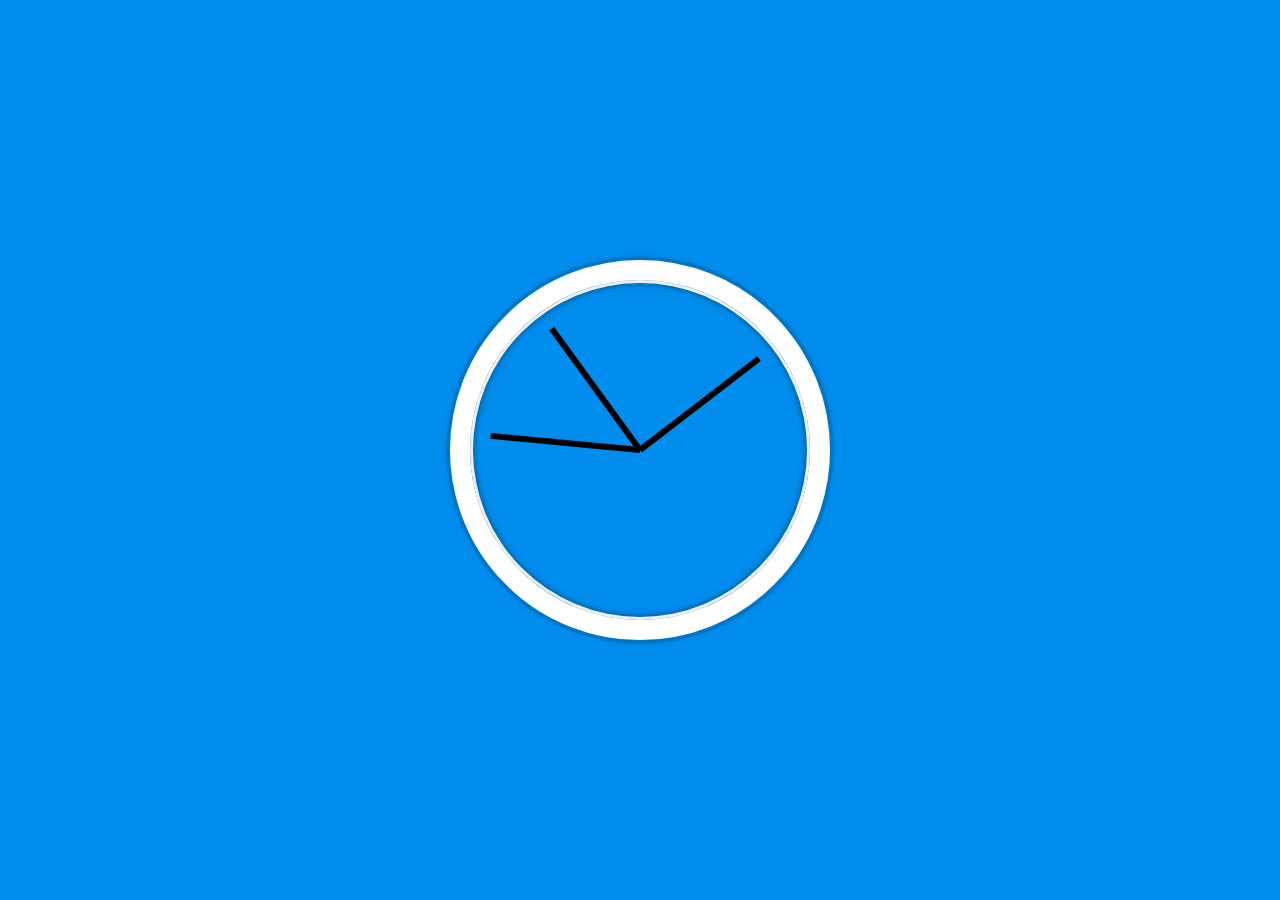
==== 02-clock/index.html @ 5d69bb39 "2nd challenge" ====
<!DOCTYPE html>
<html lang="en">
<head>
  <meta charset="UTF-8">
  <title>JS + CSS Clock</title>
  <link rel="icon" href="https://fav.farm/✅" />
</head>
<body>


    <div class="clock">
      <div class="clock-face">
        <div class="hand hour-hand"></div>
        <div class="hand min-hand"></div>
        <div class="hand second-hand"></div>
      </div>
    </div>


  <style>
    html {
      background: #018DED url(https://unsplash.it/1500/1000?image=881&blur=5);
      background-size: cover;
      font-family: 'helvetica neue';
      text-align: center;
      font-size: 10px;
    }

    body {
      margin: 0;
      font-size: 2rem;
      display: flex;
      flex: 1;
      min-height: 100vh;
      align-items: center;
    }

    .clock {
      width: 30rem;
      height: 30rem;
      border: 20px solid white;
      border-radius: 50%;
      margin: 50px auto;
      position: relative;
      padding: 2rem;
      box-shadow:
        0 0 0 4px rgba(0,0,0,0.1),
        inset 0 0 0 3px #EFEFEF,
        inset 0 0 10px black,
        0 0 10px rgba(0,0,0,0.2);
    }

    .clock-face {
      position: relative;
      width: 100%;
      height: 100%;
      transform: translateY(-3px); /* account for the height of the clock hands */
    }

    .hand {
      width: 50%;
      height: 6px;
      background: black;
      position: absolute;
      top: 50%;
      transform-origin: 100%;
      transform: rotate(90deg);
      transition: all 0.05s;
      transition-timing-function: cubic-bezier(0.1, 2.7, 0.58, 1);
    }
</style>

<script>
  const secondHand = document.querySelector('.second-hand');
  const minsHand = document.querySelector('.min-hand');
  const hourHand = document.querySelector('.hour-hand');

  function setDate() {
    const now = new Date();

    const seconds = now.getSeconds();
    const secondsDegrees = ((seconds / 60) * 360) + 90;
    secondHand.style.transform = `rotate(${secondsDegrees}deg)`;

    const mins = now.getMinutes();
    const minsDegrees = ((mins / 60) * 360) + ((seconds/60)*6) + 90;
    minsHand.style.transform = `rotate(${minsDegrees}deg)`;

    const hour = now.getHours();
    const hourDegrees = ((hour / 12) * 360) + ((mins/60)*30) + 90;
    hourHand.style.transform = `rotate(${hourDegrees}deg)`;
  }

  setInterval(setDate, 1000);

  setDate();

</script>
</body>
</html>
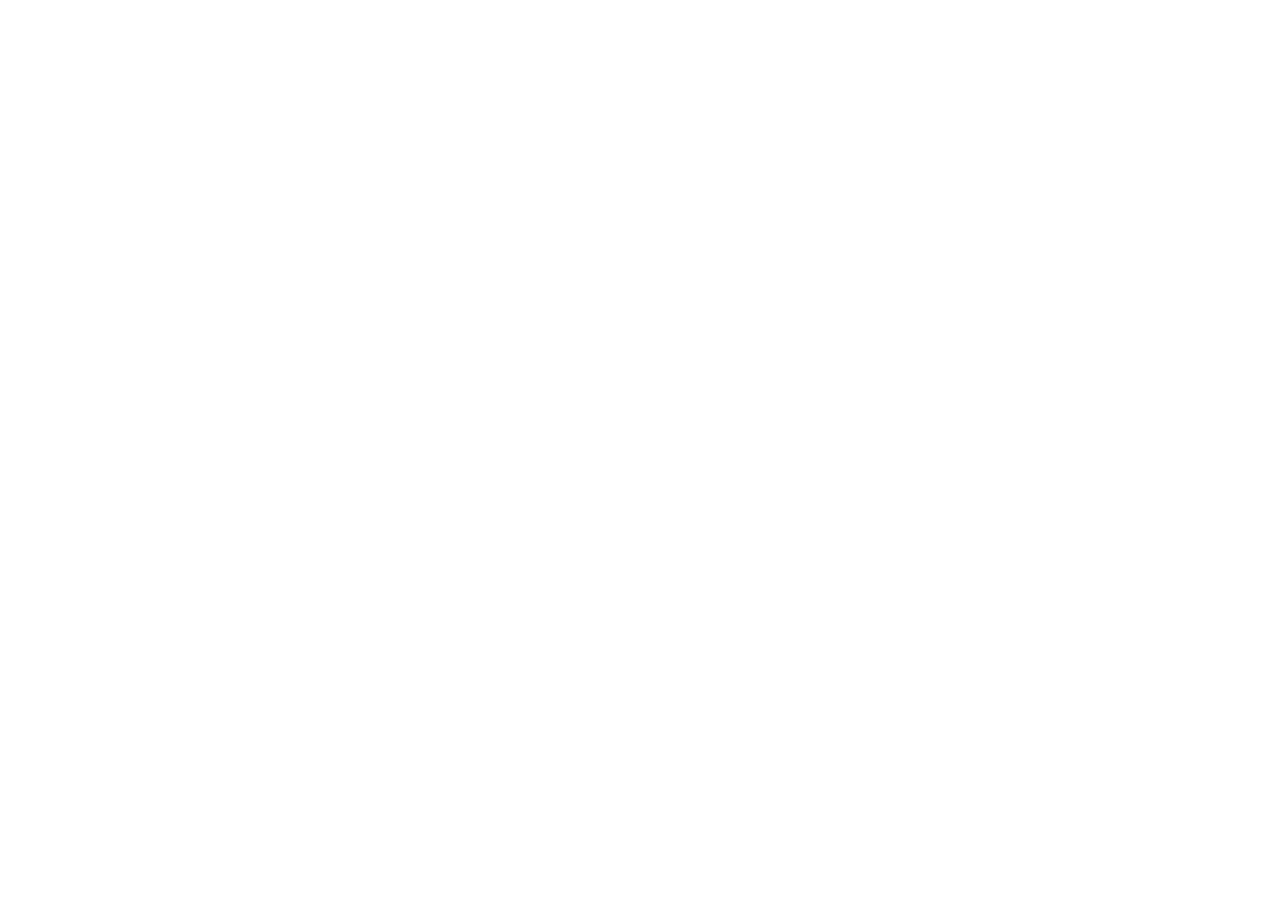
==== commit 6bc7c5c1: "split html, css, and js" ====
--- a/02-clock/index.html
+++ b/02-clock/index.html
@@ -17,84 +17,7 @@
     </div>
 
 
-  <style>
-    html {
-      background: #018DED url(https://unsplash.it/1500/1000?image=881&blur=5);
-      background-size: cover;
-      font-family: 'helvetica neue';
-      text-align: center;
-      font-size: 10px;
-    }
-
-    body {
-      margin: 0;
-      font-size: 2rem;
-      display: flex;
-      flex: 1;
-      min-height: 100vh;
-      align-items: center;
-    }
-
-    .clock {
-      width: 30rem;
-      height: 30rem;
-      border: 20px solid white;
-      border-radius: 50%;
-      margin: 50px auto;
-      position: relative;
-      padding: 2rem;
-      box-shadow:
-        0 0 0 4px rgba(0,0,0,0.1),
-        inset 0 0 0 3px #EFEFEF,
-        inset 0 0 10px black,
-        0 0 10px rgba(0,0,0,0.2);
-    }
-
-    .clock-face {
-      position: relative;
-      width: 100%;
-      height: 100%;
-      transform: translateY(-3px); /* account for the height of the clock hands */
-    }
-
-    .hand {
-      width: 50%;
-      height: 6px;
-      background: black;
-      position: absolute;
-      top: 50%;
-      transform-origin: 100%;
-      transform: rotate(90deg);
-      transition: all 0.05s;
-      transition-timing-function: cubic-bezier(0.1, 2.7, 0.58, 1);
-    }
-</style>
-
-<script>
-  const secondHand = document.querySelector('.second-hand');
-  const minsHand = document.querySelector('.min-hand');
-  const hourHand = document.querySelector('.hour-hand');
-
-  function setDate() {
-    const now = new Date();
-
-    const seconds = now.getSeconds();
-    const secondsDegrees = ((seconds / 60) * 360) + 90;
-    secondHand.style.transform = `rotate(${secondsDegrees}deg)`;
-
-    const mins = now.getMinutes();
-    const minsDegrees = ((mins / 60) * 360) + ((seconds/60)*6) + 90;
-    minsHand.style.transform = `rotate(${minsDegrees}deg)`;
-
-    const hour = now.getHours();
-    const hourDegrees = ((hour / 12) * 360) + ((mins/60)*30) + 90;
-    hourHand.style.transform = `rotate(${hourDegrees}deg)`;
-  }
-
-  setInterval(setDate, 1000);
-
-  setDate();
-
-</script>
+<style src="style.css"></style>
+<script src="main.js"></script>
 </body>
 </html>
